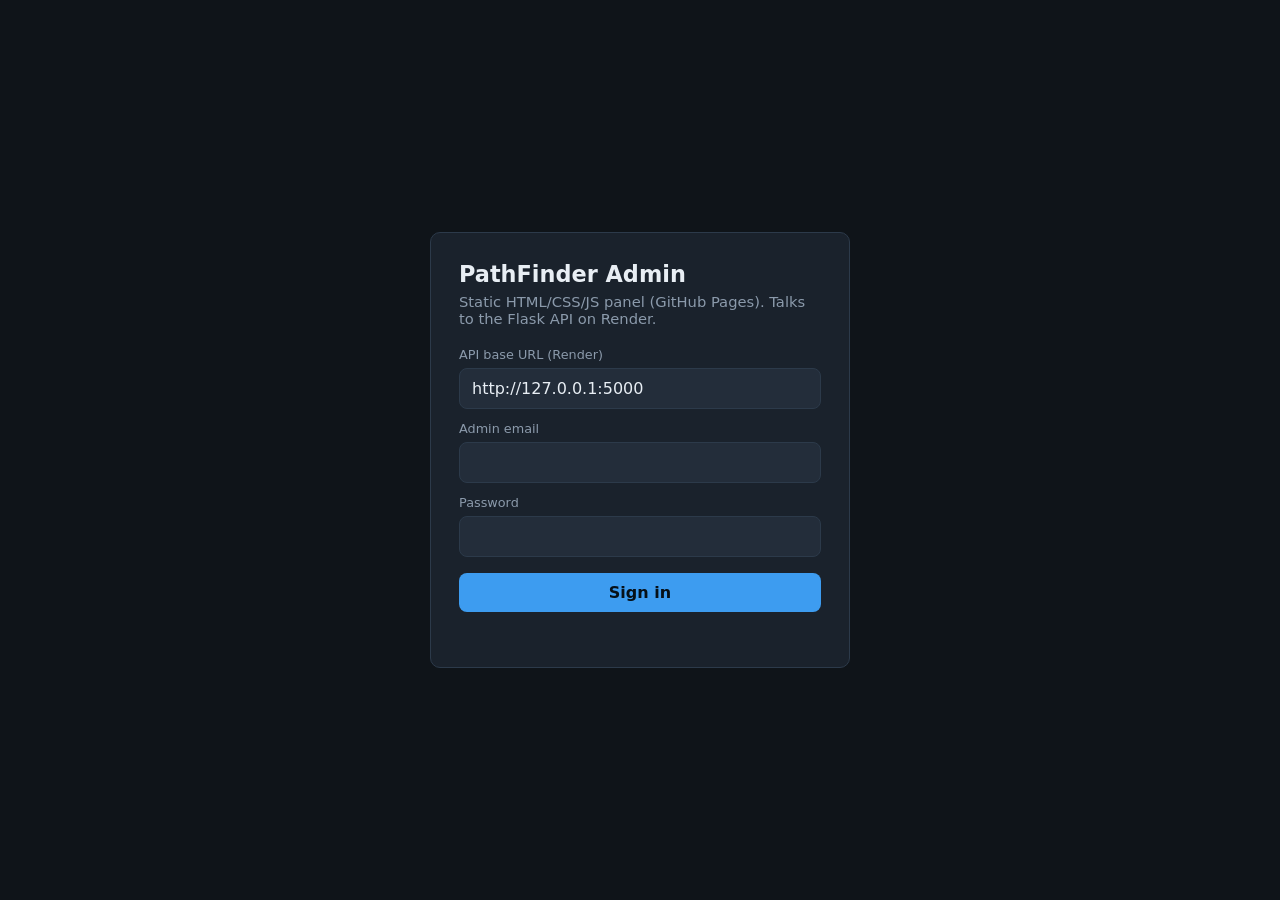
==== admin-panel/index.html @ 82b39151 "Initial PathFinder / VIBEI monorepo: Flutter app, Flask backend, GitHub Pages admin panel. Co-author" ====
<!DOCTYPE html>
<html lang="en">
  <head>
    <meta charset="UTF-8" />
    <meta name="viewport" content="width=device-width, initial-scale=1" />
    <title>PathFinder Admin</title>
    <link rel="stylesheet" href="css/styles.css" />
  </head>
  <body>
    <div id="login-view">
      <form class="login-card" id="login-form">
        <h1>PathFinder Admin</h1>
        <p>
          Static HTML/CSS/JS panel (GitHub Pages). Talks to the Flask API on
          Render.
        </p>
        <label for="api-base-input">API base URL (Render)</label>
        <input
          id="api-base-input"
          type="url"
          placeholder="https://your-service.onrender.com"
          required
        />
        <label for="email">Admin email</label>
        <input id="email" type="email" autocomplete="username" required />
        <label for="password">Password</label>
        <input
          id="password"
          type="password"
          autocomplete="current-password"
          required
        />
        <button class="full" type="submit">Sign in</button>
        <div class="error" id="login-error"></div>
      </form>
    </div>

    <div id="app-view" class="hidden">
      <aside class="sidebar">
        <div class="brand">PathFinder</div>
        <button class="nav-btn active" data-page="dashboard">Dashboard</button>
        <button class="nav-btn" data-page="users">Users</button>
        <button class="nav-btn" data-page="activities">Activities</button>
        <button class="nav-btn" data-page="usage">AI usage</button>
        <div class="spacer"></div>
        <div class="muted" id="admin-email" style="padding: 0 8px"></div>
        <button class="nav-btn" id="logout-btn">Log out</button>
      </aside>
      <main class="main">
        <div class="topbar">
          <h2 id="page-title">Dashboard</h2>
        </div>
        <div id="content"></div>
      </main>
    </div>

    <script src="js/config.js"></script>
    <script src="js/api.js"></script>
    <script src="js/app.js"></script>
  </body>
</html>
---- admin-panel/css/styles.css ----
:root {
  --bg: #0f1419;
  --panel: #1a222c;
  --panel-2: #232d3a;
  --text: #e8eef4;
  --muted: #8b9aab;
  --accent: #3d9cf0;
  --ok: #3ecf8e;
  --warn: #f0b429;
  --bad: #f07178;
  --border: #2c3a4a;
  --radius: 10px;
  --font: "Segoe UI", system-ui, sans-serif;
}

* {
  box-sizing: border-box;
}

html,
body {
  margin: 0;
  min-height: 100%;
  background: var(--bg);
  color: var(--text);
  font-family: var(--font);
}

a {
  color: var(--accent);
}

.hidden {
  display: none !important;
}

#login-view {
  min-height: 100vh;
  display: grid;
  place-items: center;
  padding: 24px;
}

.login-card {
  width: min(420px, 100%);
  background: var(--panel);
  border: 1px solid var(--border);
  border-radius: var(--radius);
  padding: 28px;
}

.login-card h1 {
  margin: 0 0 6px;
  font-size: 1.4rem;
}

.login-card p {
  margin: 0 0 20px;
  color: var(--muted);
  font-size: 0.92rem;
}

label {
  display: block;
  font-size: 0.8rem;
  color: var(--muted);
  margin: 12px 0 6px;
}

input,
select,
button {
  font: inherit;
}

input,
select {
  width: 100%;
  padding: 10px 12px;
  border-radius: 8px;
  border: 1px solid var(--border);
  background: var(--panel-2);
  color: var(--text);
}

button {
  cursor: pointer;
  border: none;
  border-radius: 8px;
  padding: 10px 14px;
  background: var(--accent);
  color: #061018;
  font-weight: 600;
}

button.secondary {
  background: var(--panel-2);
  color: var(--text);
  border: 1px solid var(--border);
}

button.danger {
  background: var(--bad);
  color: #1a0a0c;
}

.full {
  width: 100%;
  margin-top: 16px;
}

.error {
  color: var(--bad);
  font-size: 0.85rem;
  margin-top: 10px;
  min-height: 1.2em;
}

#app-view {
  display: grid;
  grid-template-columns: 220px 1fr;
  min-height: 100vh;
}

.sidebar {
  background: var(--panel);
  border-right: 1px solid var(--border);
  padding: 20px 14px;
  display: flex;
  flex-direction: column;
  gap: 8px;
}

.brand {
  font-weight: 700;
  letter-spacing: 0.02em;
  margin-bottom: 16px;
  padding: 0 8px;
}

.nav-btn {
  text-align: left;
  background: transparent;
  color: var(--muted);
  border: 1px solid transparent;
}

.nav-btn.active,
.nav-btn:hover {
  background: var(--panel-2);
  color: var(--text);
  border-color: var(--border);
}

.sidebar .spacer {
  flex: 1;
}

.main {
  padding: 24px;
}

.topbar {
  display: flex;
  justify-content: space-between;
  align-items: center;
  gap: 12px;
  margin-bottom: 20px;
}

.topbar h2 {
  margin: 0;
  font-size: 1.25rem;
}

.muted {
  color: var(--muted);
  font-size: 0.85rem;
}

.stats {
  display: grid;
  grid-template-columns: repeat(auto-fit, minmax(160px, 1fr));
  gap: 12px;
  margin-bottom: 20px;
}

.stat {
  background: var(--panel);
  border: 1px solid var(--border);
  border-radius: var(--radius);
  padding: 16px;
}

.stat .label {
  color: var(--muted);
  font-size: 0.8rem;
}

.stat .value {
  font-size: 1.6rem;
  font-weight: 700;
  margin-top: 6px;
}

.panel {
  background: var(--panel);
  border: 1px solid var(--border);
  border-radius: var(--radius);
  overflow: hidden;
}

.panel-head {
  display: flex;
  justify-content: space-between;
  align-items: center;
  gap: 12px;
  padding: 12px 16px;
  border-bottom: 1px solid var(--border);
}

table {
  width: 100%;
  border-collapse: collapse;
  font-size: 0.9rem;
}

th,
td {
  text-align: left;
  padding: 10px 14px;
  border-bottom: 1px solid var(--border);
  vertical-align: top;
}

th {
  color: var(--muted);
  font-weight: 600;
  font-size: 0.78rem;
  text-transform: uppercase;
  letter-spacing: 0.04em;
}

tr:hover td {
  background: rgba(255, 255, 255, 0.02);
}

.pill {
  display: inline-block;
  padding: 2px 8px;
  border-radius: 999px;
  font-size: 0.75rem;
  background: var(--panel-2);
  border: 1px solid var(--border);
}

.pill.ok {
  color: var(--ok);
}

.pill.bad {
  color: var(--bad);
}

.toolbar {
  display: flex;
  gap: 8px;
  flex-wrap: wrap;
  align-items: center;
}

@media (max-width: 800px) {
  #app-view {
    grid-template-columns: 1fr;
  }

  .sidebar {
    flex-direction: row;
    flex-wrap: wrap;
    border-right: none;
    border-bottom: 1px solid var(--border);
  }

  .sidebar .spacer {
    display: none;
  }
}
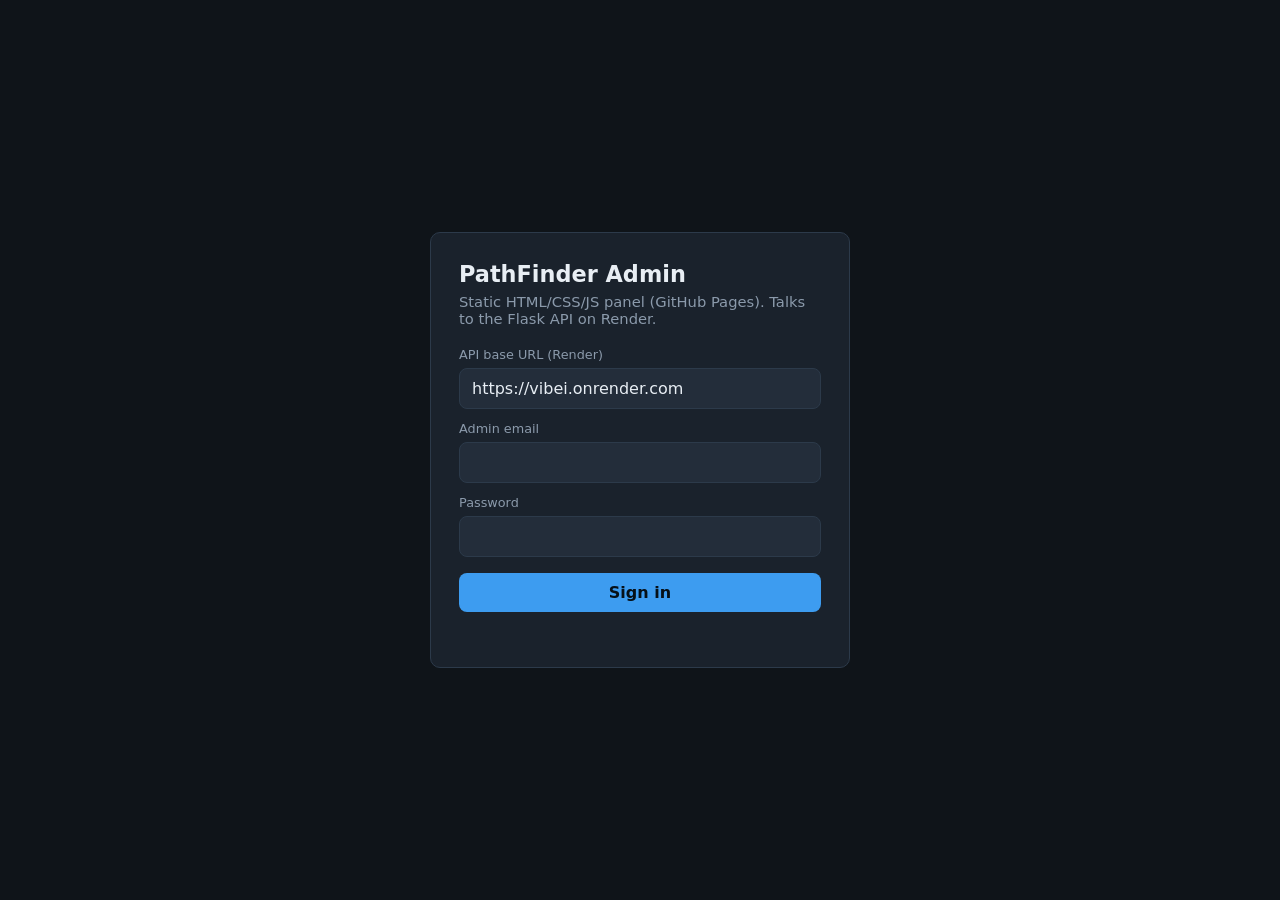
==== commit 52f9b1ed: "Add backend connection status in app Settings and admin Gemini API key page. Lets the APK show/test " ====
--- a/admin-panel/index.html
+++ b/admin-panel/index.html
@@ -42,6 +42,7 @@
         <button class="nav-btn" data-page="users">Users</button>
         <button class="nav-btn" data-page="activities">Activities</button>
         <button class="nav-btn" data-page="usage">AI usage</button>
+        <button class="nav-btn" data-page="apikeys">API keys</button>
         <div class="spacer"></div>
         <div class="muted" id="admin-email" style="padding: 0 8px"></div>
         <button class="nav-btn" id="logout-btn">Log out</button>
--- a/admin-panel/css/styles.css
+++ b/admin-panel/css/styles.css
@@ -116,6 +116,22 @@
   min-height: 1.2em;
 }
 
+.ok-text {
+  color: var(--ok);
+  font-size: 0.85rem;
+  margin-top: 10px;
+}
+
+.result-box {
+  background: var(--panel-2);
+  border: 1px solid var(--border);
+  border-radius: 8px;
+  padding: 12px;
+  font-size: 0.9rem;
+  min-height: 4em;
+  color: var(--text);
+}
+
 #app-view {
   display: grid;
   grid-template-columns: 220px 1fr;
